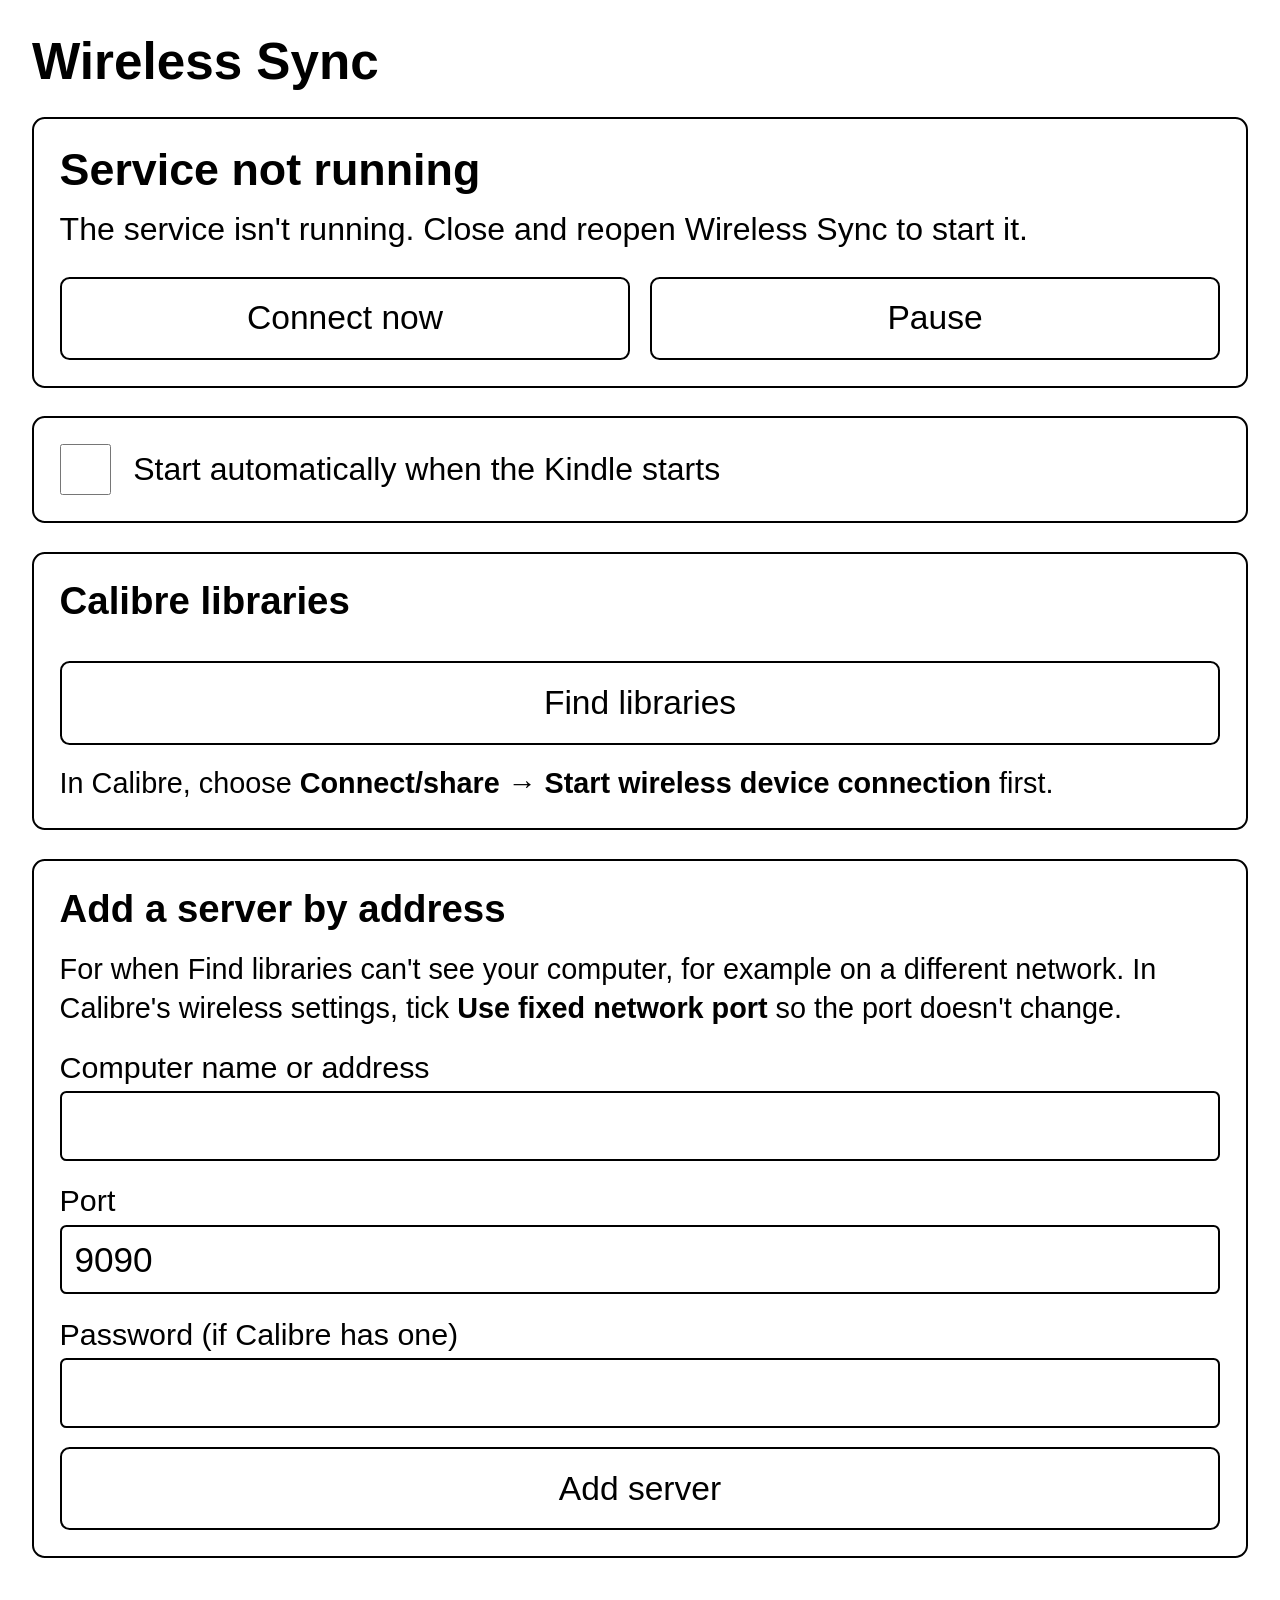
==== package/ui/index.html @ c16ef1e3 "Phase 4: WAF settings app, icon, scriptlet, appreg registration and deploy recipes Co-Authored-By: C" ====
<!DOCTYPE html>
<html>
<head>
    <meta charset="UTF-8" />
    <meta name="viewport" content="width=device-width, initial-scale=1.0, user-scalable=no" />
    <title>Wireless Sync</title>
    <link rel="stylesheet" href="style.css" />
    <!-- Scale everything from the root font size; the Kindle's CSS pixels vary by model. -->
    <script>document.documentElement.style.fontSize = (window.innerWidth || 1072) / 40 + "px";</script>
</head>
<body>
    <div id="message" class="message"></div>

    <h1>Wireless Sync</h1>

    <section class="card" id="statusCard">
        <div class="status-state" id="statusState">Starting…</div>
        <div class="status-detail" id="statusDetail"></div>
        <div class="row">
            <button id="btnConnect" class="btn">Connect now</button>
            <button id="btnPause" class="btn">Pause</button>
        </div>
    </section>

    <section class="card">
        <label class="toggle">
            <input type="checkbox" id="chkAutostart" />
            <span>Start automatically when the Kindle starts</span>
        </label>
        <div id="guardWarning" class="warning hidden">
            Autostart was turned off after the service failed to start properly
            three times in a row. Turn it on again to retry.
        </div>
    </section>

    <section class="card">
        <h2>Calibre libraries</h2>
        <div id="allowedList" class="list"></div>
        <div id="seenHeading" class="subheading hidden">Found on the network</div>
        <div id="seenList" class="list"></div>
        <button id="btnFind" class="btn btn-wide">Find libraries</button>
        <div class="hint">
            In Calibre, choose <b>Connect/share → Start wireless device connection</b> first.
        </div>
    </section>

    <section class="card">
        <h2>Add a server by address</h2>
        <div class="hint">
            For when Find libraries can't see your computer, for example on a
            different network. In Calibre's wireless settings, tick
            <b>Use fixed network port</b> so the port doesn't change.
        </div>
        <div class="field">
            <label for="inHost">Computer name or address</label>
            <input type="text" id="inHost" autocomplete="off" autocapitalize="off" />
        </div>
        <div class="field">
            <label for="inPort">Port</label>
            <input type="number" id="inPort" value="9090" />
        </div>
        <div class="field">
            <label for="inPassword">Password (if Calibre has one)</label>
            <input type="password" id="inPassword" />
        </div>
        <button id="btnAdd" class="btn btn-wide">Add server</button>
    </section>

    <script src="script.js"></script>
</body>
</html>
---- package/ui/style.css ----
/* E-ink: black on white, thick borders, large touch targets, no animation. */

* { box-sizing: border-box; }

html, body {
    margin: 0;
    padding: 0;
    background: #fff;
    color: #000;
    font-family: sans-serif;
    font-size: 1rem;
    -webkit-text-size-adjust: none;
}

body { padding: 0.8rem 1rem 3rem; }

h1 { font-size: 1.6rem; margin: 0.2rem 0 0.8rem; }
h2 { font-size: 1.2rem; margin: 0 0 0.6rem; }

.card {
    border: 2px solid #000;
    border-radius: 0.4rem;
    padding: 0.8rem;
    margin-bottom: 0.9rem;
}

.status-state { font-size: 1.4rem; font-weight: bold; }
.status-detail { margin: 0.4rem 0 0.8rem; line-height: 1.35; }

.row { display: -webkit-box; display: flex; }
.row .btn { -webkit-box-flex: 1; flex: 1; margin-right: 0.6rem; }
.row .btn:last-child { margin-right: 0; }

.btn {
    font-size: 1.05rem;
    min-height: 2.6rem;
    padding: 0.4rem 0.8rem;
    background: #fff;
    color: #000;
    border: 2px solid #000;
    border-radius: 0.3rem;
}
.btn:active, .btn.pressed { background: #000; color: #fff; }
.btn[disabled] { color: #888; border-color: #888; }
.btn-wide { width: 100%; margin-top: 0.6rem; }
.btn-small { font-size: 0.95rem; min-height: 2.2rem; padding: 0.2rem 0.6rem; margin-left: 0.4rem; }
.btn-danger { font-weight: bold; }

.toggle { display: -webkit-box; display: flex; -webkit-box-align: center; align-items: center; }
.toggle input { width: 1.6rem; height: 1.6rem; margin: 0 0.7rem 0 0; }

.list .item {
    border-top: 1px solid #000;
    padding: 0.6rem 0;
}
.list .item:first-child { border-top: none; }
.item-head { display: -webkit-box; display: flex; -webkit-box-align: center; align-items: center; }
.item-name { -webkit-box-flex: 1; flex: 1; font-weight: bold; }
.item-sub { font-size: 0.9rem; margin-top: 0.2rem; }
.item-form { margin-top: 0.5rem; }

.subheading { font-weight: bold; margin: 0.8rem 0 0.2rem; }
.empty { font-style: italic; padding: 0.3rem 0; }
.hint { font-size: 0.9rem; margin-top: 0.6rem; line-height: 1.35; }
.warning { margin-top: 0.6rem; padding: 0.5rem; border: 2px dashed #000; }

.field { margin-top: 0.7rem; }
.field label { display: block; font-size: 0.95rem; margin-bottom: 0.2rem; }
input[type=text], input[type=number], input[type=password] {
    width: 100%;
    font-size: 1.1rem;
    padding: 0.4rem;
    border: 2px solid #000;
    border-radius: 0.2rem;
    background: #fff;
    color: #000;
}

.message {
    display: none;
    position: fixed;
    left: 0;
    right: 0;
    bottom: 0;
    padding: 0.8rem 1rem;
    background: #000;
    color: #fff;
    font-size: 1.05rem;
    z-index: 10;
}
.message.visible { display: block; }

.hidden { display: none; }
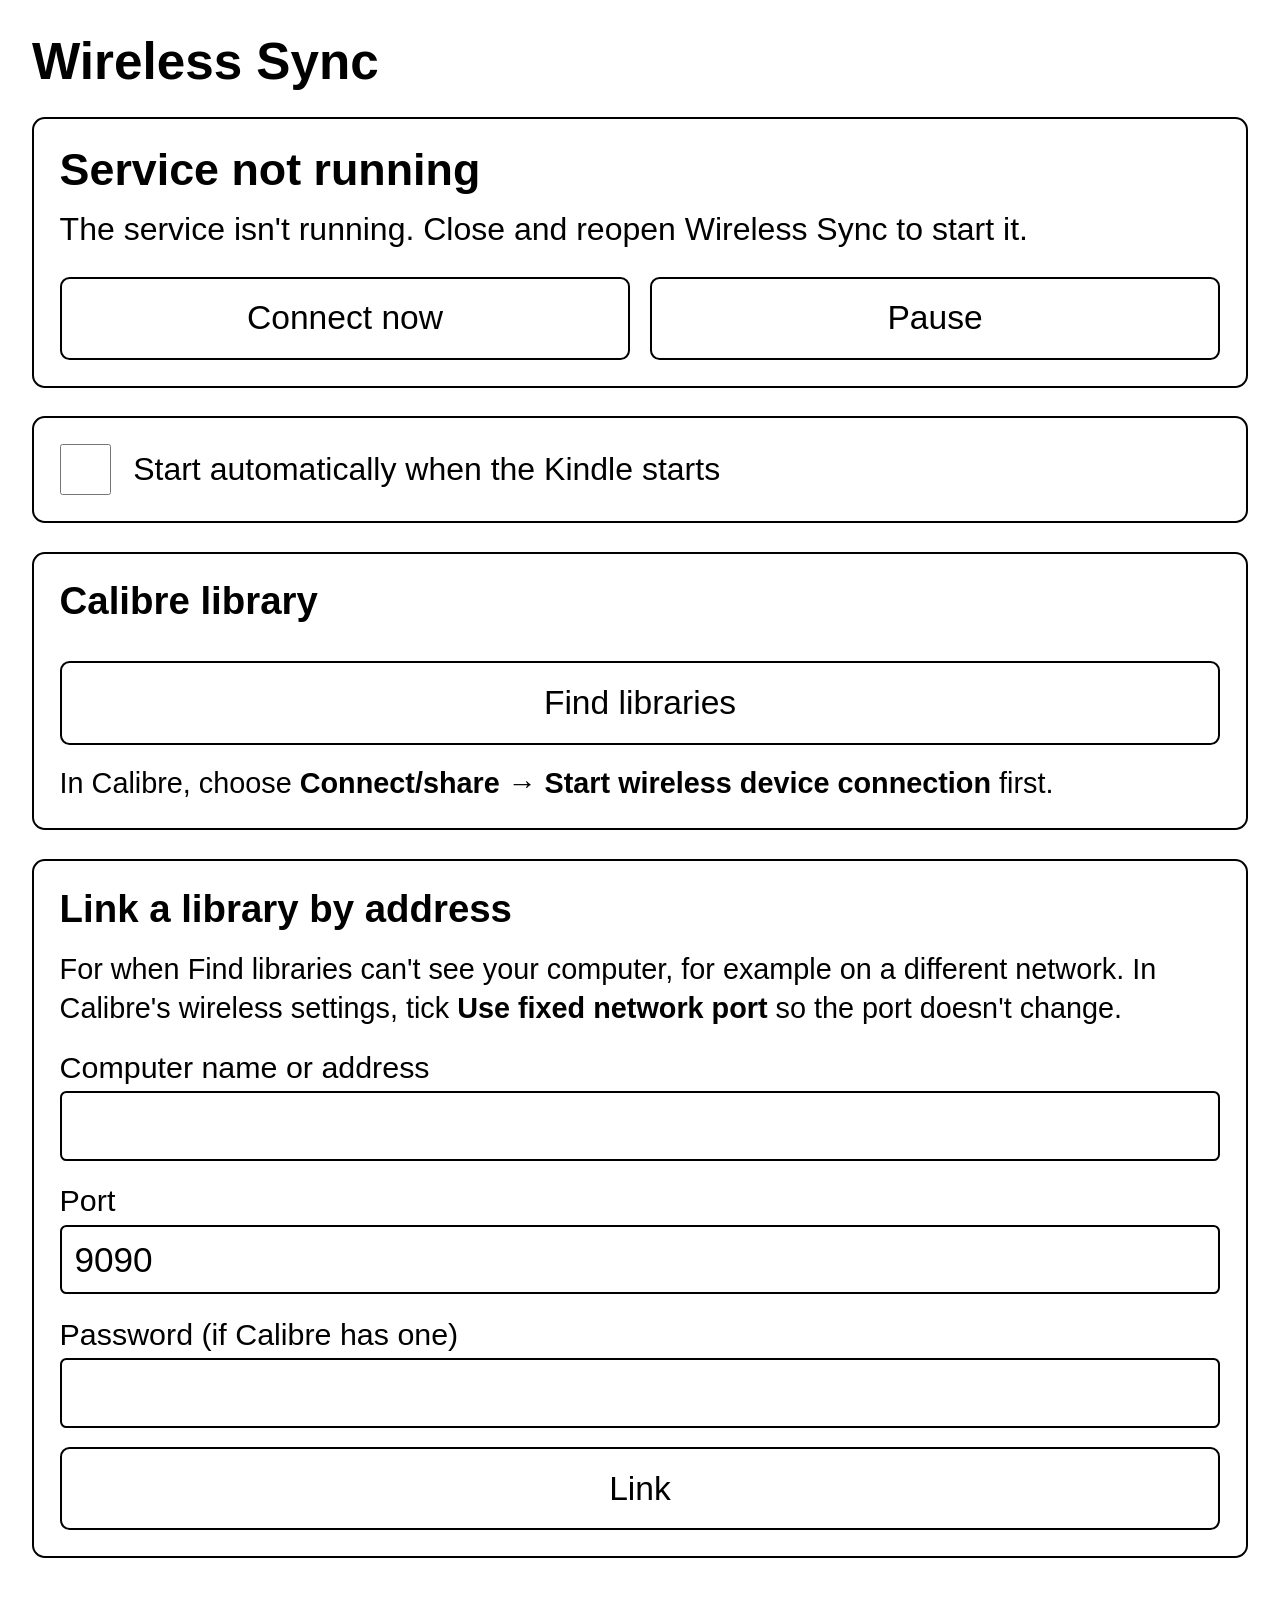
==== commit ce6daa53: "App: one linked Calibre library, confirming before replacing it (ADR 0018) Co-Authored-By: Claude Op" ====
--- a/package/ui/index.html
+++ b/package/ui/index.html
@@ -1,4 +1,5 @@
 <!DOCTYPE html>
+<!-- SPDX-License-Identifier: GPL-3.0-or-later -->
 <html>
 <head>
     <meta charset="UTF-8" />
@@ -34,10 +35,11 @@
     </section>
 
     <section class="card">
-        <h2>Calibre libraries</h2>
-        <div id="allowedList" class="list"></div>
-        <div id="seenHeading" class="subheading hidden">Found on the network</div>
-        <div id="seenList" class="list"></div>
+        <h2>Calibre library</h2>
+        <div id="linked" class="list"></div>
+        <div id="replaceBox" class="warning hidden"></div>
+        <div id="foundHeading" class="subheading hidden">Found on the network</div>
+        <div id="foundList" class="list"></div>
         <button id="btnFind" class="btn btn-wide">Find libraries</button>
         <div class="hint">
             In Calibre, choose <b>Connect/share → Start wireless device connection</b> first.
@@ -45,7 +47,7 @@
     </section>
 
     <section class="card">
-        <h2>Add a server by address</h2>
+        <h2>Link a library by address</h2>
         <div class="hint">
             For when Find libraries can't see your computer, for example on a
             different network. In Calibre's wireless settings, tick
@@ -63,7 +65,7 @@
             <label for="inPassword">Password (if Calibre has one)</label>
             <input type="password" id="inPassword" />
         </div>
-        <button id="btnAdd" class="btn btn-wide">Add server</button>
+        <button id="btnAdd" class="btn btn-wide">Link</button>
     </section>
 
     <script src="script.js"></script>
--- a/package/ui/style.css
+++ b/package/ui/style.css
@@ -1,3 +1,4 @@
+/* SPDX-License-Identifier: GPL-3.0-or-later */
 /* E-ink: black on white, thick borders, large touch targets, no animation. */
 
 * { box-sizing: border-box; }
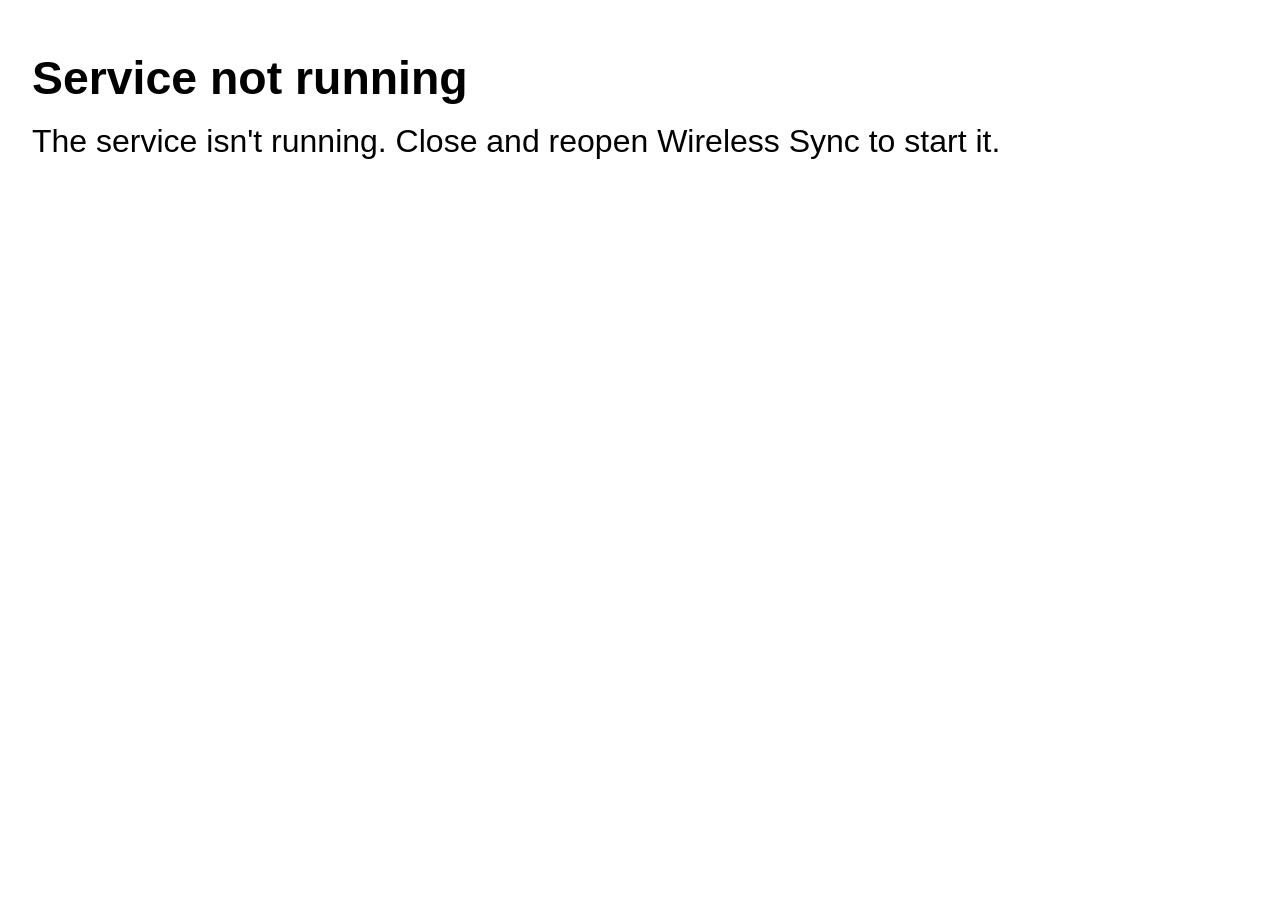
==== commit 1390840e: "The new app: one screen per page, checking a library before linking it (ADR 0020) Built from the pro" ====
--- a/package/ui/index.html
+++ b/package/ui/index.html
@@ -10,63 +10,10 @@
     <script>document.documentElement.style.fontSize = (window.innerWidth || 1072) / 40 + "px";</script>
 </head>
 <body>
+    <!-- One screen per page (ADR 0020); script.js draws them. -->
+    <div id="page"></div>
+    <div id="dialog" class="overlay hidden"></div>
     <div id="message" class="message"></div>
-
-    <h1>Wireless Sync</h1>
-
-    <section class="card" id="statusCard">
-        <div class="status-state" id="statusState">Starting…</div>
-        <div class="status-detail" id="statusDetail"></div>
-        <div class="row">
-            <button id="btnConnect" class="btn">Connect now</button>
-            <button id="btnPause" class="btn">Pause</button>
-        </div>
-    </section>
-
-    <section class="card">
-        <label class="toggle">
-            <input type="checkbox" id="chkAutostart" />
-            <span>Start automatically when the Kindle starts</span>
-        </label>
-        <div id="guardWarning" class="warning hidden">
-            Autostart was turned off after the service failed to start properly
-            three times in a row. Turn it on again to retry.
-        </div>
-    </section>
-
-    <section class="card">
-        <h2>Calibre library</h2>
-        <div id="linked" class="list"></div>
-        <div id="replaceBox" class="warning hidden"></div>
-        <div id="foundHeading" class="subheading hidden">Found on the network</div>
-        <div id="foundList" class="list"></div>
-        <button id="btnFind" class="btn btn-wide">Find libraries</button>
-        <div class="hint">
-            In Calibre, choose <b>Connect/share → Start wireless device connection</b> first.
-        </div>
-    </section>
-
-    <section class="card">
-        <h2>Link a library by address</h2>
-        <div class="hint">
-            For when Find libraries can't see your computer, for example on a
-            different network. In Calibre's wireless settings, tick
-            <b>Use fixed network port</b> so the port doesn't change.
-        </div>
-        <div class="field">
-            <label for="inHost">Computer name or address</label>
-            <input type="text" id="inHost" autocomplete="off" autocapitalize="off" />
-        </div>
-        <div class="field">
-            <label for="inPort">Port</label>
-            <input type="number" id="inPort" value="9090" />
-        </div>
-        <div class="field">
-            <label for="inPassword">Password (if Calibre has one)</label>
-            <input type="password" id="inPassword" />
-        </div>
-        <button id="btnAdd" class="btn btn-wide">Link</button>
-    </section>
 
     <script src="script.js"></script>
 </body>
--- a/package/ui/style.css
+++ b/package/ui/style.css
@@ -1,7 +1,11 @@
 /* SPDX-License-Identifier: GPL-3.0-or-later */
-/* E-ink: black on white, thick borders, large touch targets, no animation. */
-
-* { box-sizing: border-box; }
+/*
+ * E-ink: black on white, thick borders, large touch targets, no animation.
+ * No flexbox: the Kindle's browser (mesquite) ignores it, so rows use floats.
+ * Every page should fit one screen (ADR 0020); tools/ui-prototype checks.
+ */
+
+* { box-sizing: border-box; -webkit-box-sizing: border-box; }
 
 html, body {
     margin: 0;
@@ -10,84 +14,238 @@
     color: #000;
     font-family: sans-serif;
     font-size: 1rem;
+    line-height: 1.3;
     -webkit-text-size-adjust: none;
 }
 
-body { padding: 0.8rem 1rem 3rem; }
-
-h1 { font-size: 1.6rem; margin: 0.2rem 0 0.8rem; }
-h2 { font-size: 1.2rem; margin: 0 0 0.6rem; }
-
-.card {
-    border: 2px solid #000;
-    border-radius: 0.4rem;
-    padding: 0.8rem;
-    margin-bottom: 0.9rem;
-}
-
-.status-state { font-size: 1.4rem; font-weight: bold; }
-.status-detail { margin: 0.4rem 0 0.8rem; line-height: 1.35; }
-
-.row { display: -webkit-box; display: flex; }
-.row .btn { -webkit-box-flex: 1; flex: 1; margin-right: 0.6rem; }
-.row .btn:last-child { margin-right: 0; }
+body { padding: 0 1rem; }
+
+/* ---- page header (sub-pages) ---- */
+
+.header {
+    position: relative;
+    height: 3rem;
+    border-bottom: 3px solid #000;
+    margin-bottom: 0.8rem;
+}
+.header .title {
+    position: absolute;
+    left: 3.2rem;
+    right: 0.5rem;
+    top: 0;
+    line-height: 3rem;
+    font-size: 1.3rem;
+    font-weight: bold;
+    white-space: nowrap;
+    overflow: hidden;
+    text-overflow: ellipsis;
+}
+.header .title.no-back { left: 0; }
+.back {
+    position: absolute;
+    left: 0;
+    top: 0.35rem;
+    width: 2.6rem;
+    height: 2.3rem;
+    font-size: 1.4rem;
+    font-weight: bold;
+    background: #fff;
+    color: #000;
+    border: 2px solid #000;
+    border-radius: 0.3rem;
+    padding: 0;
+}
+.back:active, .gear:active { background: #000; color: #fff; }
+.header .title.with-gear { right: 3.2rem; }
+.gear {
+    position: absolute;
+    right: 0;
+    top: 0.35rem;
+    width: 2.6rem;
+    height: 2.3rem;
+    font-size: 1.4rem;
+    background: #fff;
+    color: #000;
+    border: 2px solid #000;
+    border-radius: 0.3rem;
+    padding: 0;
+}
+
+h1 { font-size: 1.45rem; margin: 0.9rem 0 0.4rem; }
+
+/* ---- toggle rows ---- */
+
+.toggle-row {
+    overflow: hidden;
+    padding: 0.6rem 0;
+    border-bottom: 2px solid #000;
+}
+.toggle-row.boxed { border-top: 2px solid #000; margin-top: 0.6rem; }
+.toggle-label { float: left; line-height: 1.9rem; font-weight: bold; }
+.toggle {
+    float: right;
+    position: relative;
+    width: 3.6rem;
+    height: 1.9rem;
+    border: 3px solid #000;
+    border-radius: 1rem;
+    background: #fff;
+    padding: 0;
+}
+.toggle .knob {
+    position: absolute;
+    top: 0.15rem;
+    left: 0.15rem;
+    width: 1.3rem;
+    height: 1.3rem;
+    border-radius: 0.65rem;
+    background: #fff;
+    border: 3px solid #000;
+}
+.toggle.on { background: #000; }
+.toggle.on .knob { left: auto; right: 0.15rem; background: #fff; border-color: #fff; }
+
+/* ---- sections ---- */
+
+.section-label {
+    font-size: 0.8rem;
+    font-weight: bold;
+    text-transform: uppercase;
+    letter-spacing: 0.12rem;
+    margin: 1rem 0 0.3rem;
+    overflow: hidden;
+}
+.section-label .aside {
+    float: right;
+    font-style: italic;
+    font-weight: normal;
+    text-transform: none;
+    letter-spacing: 0;
+}
+
+.state { font-size: 1.4rem; font-weight: bold; }
+.detail { margin: 0.2rem 0 0.7rem; }
+.hint { font-size: 0.85rem; margin: 0.3rem 0 0.6rem; }
+.empty { font-style: italic; padding: 0.6rem 0; border-top: 1px solid #000; border-bottom: 1px solid #000; }
+
+/* ---- tappable rows (libraries, pickers, choices) ---- */
+
+.rows { border-top: 1px solid #000; }
+.row {
+    position: relative;
+    padding: 0.55rem 2rem 0.55rem 0;
+    border-bottom: 1px solid #000;
+}
+.row:active, .row.pressed { background: #000; color: #fff; }
+.row .name { font-weight: bold; }
+.row .sub { font-size: 0.85rem; margin-top: 0.1rem; }
+.row .chev {
+    position: absolute;
+    right: 0.2rem;
+    top: 50%;
+    margin-top: -0.75rem;
+    font-size: 1.3rem;
+    line-height: 1.5rem;
+}
+.row .value { float: right; font-weight: normal; }
+.row.plain { padding-right: 0; }
+.mark {
+    display: inline-block;
+    width: 1.1rem;
+    height: 1.1rem;
+    border: 3px solid #000;
+    border-radius: 0.55rem;
+    margin-right: 0.6rem;
+    vertical-align: -0.15rem;
+}
+.mark.on { background: #000; }
+
+.fact { overflow: hidden; padding: 0.35rem 0; border-bottom: 1px solid #000; }
+.fact .k { float: left; width: 30%; font-size: 0.9rem; line-height: 1.5rem; }
+.fact .v { float: left; width: 70%; line-height: 1.5rem; }
+.fact .btn-small { float: right; margin-top: -0.2rem; }
+
+/* ---- buttons ---- */
 
 .btn {
-    font-size: 1.05rem;
-    min-height: 2.6rem;
-    padding: 0.4rem 0.8rem;
+    font-size: 1rem;
+    min-height: 2.5rem;
+    padding: 0.35rem 0.7rem;
     background: #fff;
     color: #000;
     border: 2px solid #000;
     border-radius: 0.3rem;
 }
 .btn:active, .btn.pressed { background: #000; color: #fff; }
-.btn[disabled] { color: #888; border-color: #888; }
-.btn-wide { width: 100%; margin-top: 0.6rem; }
-.btn-small { font-size: 0.95rem; min-height: 2.2rem; padding: 0.2rem 0.6rem; margin-left: 0.4rem; }
-.btn-danger { font-weight: bold; }
-
-.toggle { display: -webkit-box; display: flex; -webkit-box-align: center; align-items: center; }
-.toggle input { width: 1.6rem; height: 1.6rem; margin: 0 0.7rem 0 0; }
-
-.list .item {
-    border-top: 1px solid #000;
-    padding: 0.6rem 0;
-}
-.list .item:first-child { border-top: none; }
-.item-head { display: -webkit-box; display: flex; -webkit-box-align: center; align-items: center; }
-.item-name { -webkit-box-flex: 1; flex: 1; font-weight: bold; }
-.item-sub { font-size: 0.9rem; margin-top: 0.2rem; }
-.item-form { margin-top: 0.5rem; }
-
-.subheading { font-weight: bold; margin: 0.8rem 0 0.2rem; }
-.empty { font-style: italic; padding: 0.3rem 0; }
-.hint { font-size: 0.9rem; margin-top: 0.6rem; line-height: 1.35; }
-.warning { margin-top: 0.6rem; padding: 0.5rem; border: 2px dashed #000; }
-
-.field { margin-top: 0.7rem; }
-.field label { display: block; font-size: 0.95rem; margin-bottom: 0.2rem; }
+.btn[disabled] { color: #888; border-color: #888; background: #fff; }
+.btn-strong { font-weight: bold; border-width: 3px; }
+.btn-small { font-size: 0.85rem; min-height: 1.9rem; padding: 0.1rem 0.5rem; }
+.btn-wide { width: 100%; }
+
+.btn-row { overflow: hidden; margin: 0.6rem 0; }
+.btn-row .btn { float: left; width: 48.5%; }
+.btn-row .btn + .btn { margin-left: 3%; }
+.btn-row.thirds .btn { width: 31.3%; }
+.btn-row .btn-wide { width: 100%; }
+
+/* ---- forms ---- */
+
+.field { margin-top: 0.6rem; }
+.field label { display: block; font-size: 0.9rem; margin-bottom: 0.15rem; }
 input[type=text], input[type=number], input[type=password] {
     width: 100%;
-    font-size: 1.1rem;
-    padding: 0.4rem;
+    font-size: 1.05rem;
+    padding: 0.35rem;
     border: 2px solid #000;
     border-radius: 0.2rem;
     background: #fff;
     color: #000;
 }
+
+.warning { margin: 0.6rem 0; padding: 0.5rem; border: 2px dashed #000; font-size: 0.9rem; }
+
+/* ---- home: the linked library ---- */
+
+.card {
+    border: 2px solid #000;
+    border-radius: 0.4rem;
+    padding: 0.7rem 0.8rem;
+    margin: 0.2rem 0 0.4rem;
+}
+.card .fact:last-child { border-bottom: none; }
+.card .note { padding-top: 0.4rem; }
+
+h1.top { margin-top: 1.5rem; }
+.footer { font-size: 0.8rem; text-align: center; margin-top: 1.5rem; }
+
+/* ---- dialogs ---- */
+
+.overlay {
+    position: fixed;
+    left: 0;
+    right: 0;
+    top: 0;
+    bottom: 0;
+    background: #fff;
+    z-index: 20;
+    padding: 4rem 1.5rem 0;
+}
+.dialog { border: 3px solid #000; border-radius: 0.4rem; padding: 1rem; }
+.dialog .title { font-size: 1.2rem; font-weight: bold; margin-bottom: 0.5rem; }
+
+/* ---- messages ---- */
 
 .message {
     display: none;
     position: fixed;
     left: 0;
     right: 0;
-    bottom: 0;
-    padding: 0.8rem 1rem;
+    top: 0;
+    padding: 0.7rem 1rem;
     background: #000;
     color: #fff;
-    font-size: 1.05rem;
-    z-index: 10;
+    font-size: 1rem;
+    z-index: 30;
 }
 .message.visible { display: block; }
 
